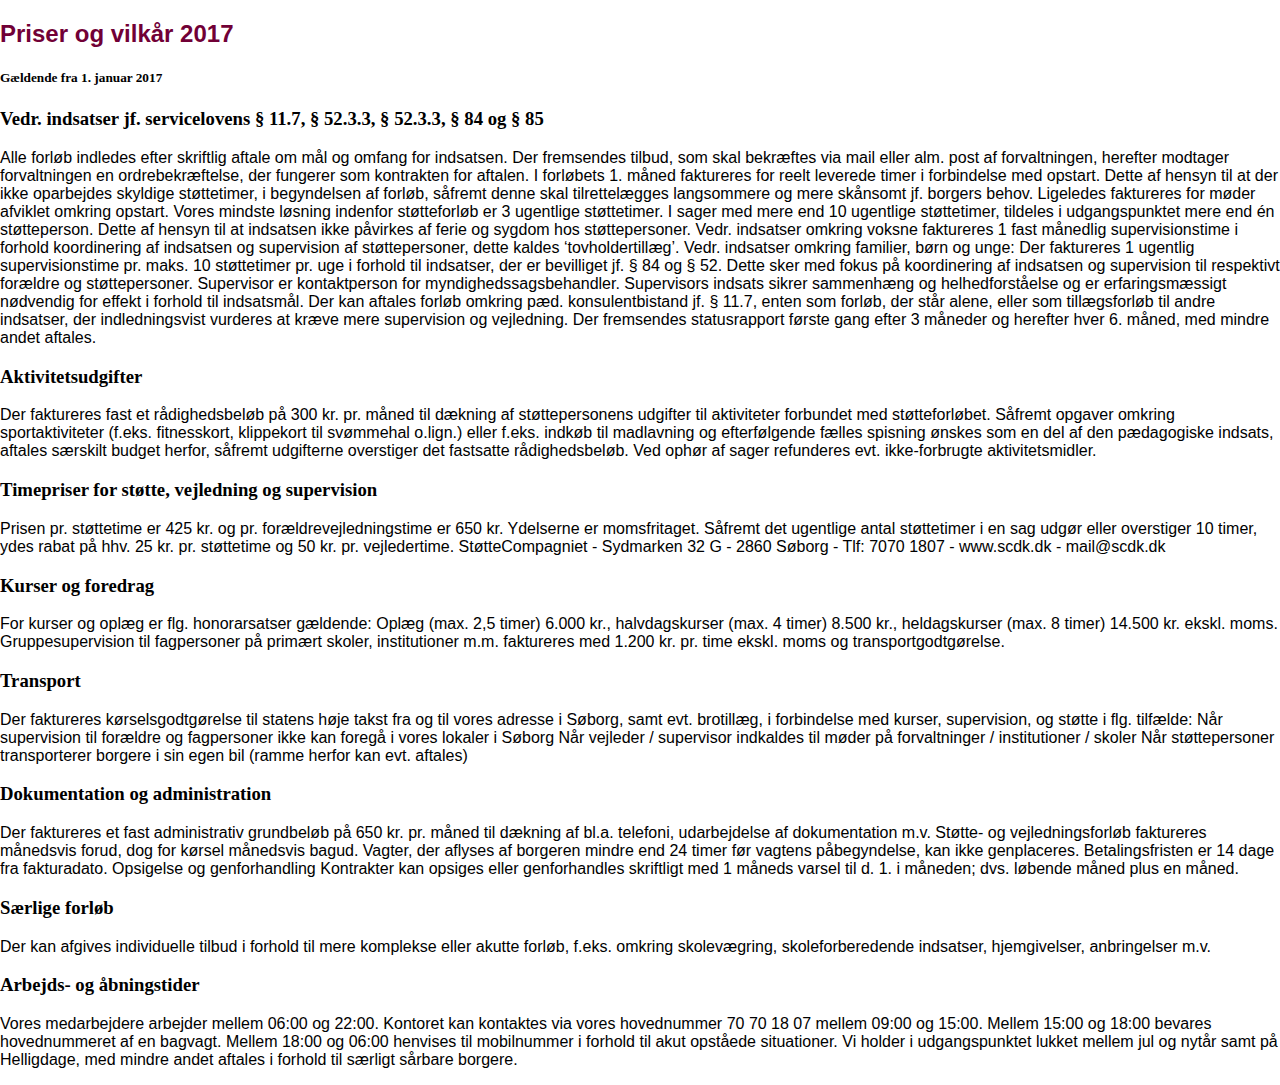
==== priser.html @ 564a55ac "Priser, ny side" ====
<!DOCTYPE html>
<html lang="da">

<head>
    <meta charset="utf-8">
    <meta name="viewport" content="width=device-width, initial-scale=1.0">
    <title>Priser</title>
    <link rel="stylesheet" href="style.css"> </head>

<body>
    <h2>Priser og vilkår 2017</h2>
    <h5>Gældende fra 1. januar 2017</h5>
    <h3>Vedr. indsatser jf. servicelovens § 11.7, § 52.3.3, § 52.3.3, § 84 og § 85</h3>
    <p>Alle forløb indledes efter skriftlig aftale om mål og omfang for indsatsen. Der fremsendes tilbud, som skal bekræftes via mail eller alm. post af forvaltningen, herefter modtager forvaltningen en ordrebekræftelse, der fungerer som kontrakten for aftalen. I forløbets 1. måned faktureres for reelt leverede timer i forbindelse med opstart. Dette af hensyn til at der ikke oparbejdes skyldige støttetimer, i begyndelsen af forløb, såfremt denne skal tilrettelægges langsommere og mere skånsomt jf. borgers behov. Ligeledes faktureres for møder afviklet omkring opstart. Vores mindste løsning indenfor støtteforløb er 3 ugentlige støttetimer. I sager med mere end 10 ugentlige støttetimer, tildeles i udgangspunktet mere end én støtteperson. Dette af hensyn til at indsatsen ikke påvirkes af ferie og sygdom hos støttepersoner. Vedr. indsatser omkring voksne faktureres 1 fast månedlig supervisionstime i forhold koordinering af indsatsen og supervision af støttepersoner, dette kaldes ‘tovholdertillæg’. Vedr. indsatser omkring familier, børn og unge: Der faktureres 1 ugentlig supervisionstime pr. maks. 10 støttetimer pr. uge i forhold til indsatser, der er bevilliget jf. § 84 og § 52. Dette sker med fokus på koordinering af indsatsen og supervision til respektivt forældre og støttepersoner. Supervisor er kontaktperson for myndighedssagsbehandler. Supervisors indsats sikrer sammenhæng og helhedforståelse og er erfaringsmæssigt nødvendig for effekt i forhold til indsatsmål. Der kan aftales forløb omkring pæd. konsulentbistand jf. § 11.7, enten som forløb, der står alene, eller som tillægsforløb til andre indsatser, der indledningsvist vurderes at kræve mere supervision og vejledning. Der fremsendes statusrapport første gang efter 3 måneder og herefter hver 6. måned, med mindre andet aftales.</p>
    <h3>Aktivitetsudgifter</h3>
    <p>Der faktureres fast et rådighedsbeløb på 300 kr. pr. måned til dækning af støttepersonens udgifter til aktiviteter forbundet med støtteforløbet. Såfremt opgaver omkring sportaktiviteter (f.eks. fitnesskort, klippekort til svømmehal o.lign.) eller f.eks. indkøb til madlavning og efterfølgende fælles spisning ønskes som en del af den pædagogiske indsats, aftales særskilt budget herfor, såfremt udgifterne overstiger det fastsatte rådighedsbeløb. Ved ophør af sager refunderes evt. ikke-forbrugte aktivitetsmidler.</p>
    <h3>Timepriser for støtte, vejledning og supervision</h3>
    <p>Prisen pr. støttetime er 425 kr. og pr. forældrevejledningstime er 650 kr. Ydelserne er momsfritaget. Såfremt det ugentlige antal støttetimer i en sag udgør eller overstiger 10 timer, ydes rabat på hhv. 25 kr. pr. støttetime og 50 kr. pr. vejledertime. StøtteCompagniet - Sydmarken 32 G - 2860 Søborg - Tlf: 7070 1807 - www.scdk.dk - mail@scdk.dk</p>
    <h3>Kurser og foredrag</h3>
    <p>For kurser og oplæg er flg. honorarsatser gældende: Oplæg (max. 2,5 timer) 6.000 kr., halvdagskurser (max. 4 timer) 8.500 kr., heldagskurser (max. 8 timer) 14.500 kr. ekskl. moms. Gruppesupervision til fagpersoner på primært skoler, institutioner m.m. faktureres med 1.200 kr. pr. time ekskl. moms og transportgodtgørelse.</p>
    <h3>Transport</h3>
    <p>Der faktureres kørselsgodtgørelse til statens høje takst fra og til vores adresse i Søborg, samt evt. brotillæg, i forbindelse med kurser, supervision, og støtte i flg. tilfælde: Når supervision til forældre og fagpersoner ikke kan foregå i vores lokaler i Søborg Når vejleder / supervisor indkaldes til møder på forvaltninger / institutioner / skoler Når støttepersoner transporterer borgere i sin egen bil (ramme herfor kan evt. aftales)</p>
    <h3>Dokumentation og administration</h3>
    <p>Der faktureres et fast administrativ grundbeløb på 650 kr. pr. måned til dækning af bl.a. telefoni, udarbejdelse af dokumentation m.v. Støtte- og vejledningsforløb faktureres månedsvis forud, dog for kørsel månedsvis bagud. Vagter, der aflyses af borgeren mindre end 24 timer før vagtens påbegyndelse, kan ikke genplaceres. Betalingsfristen er 14 dage fra fakturadato. Opsigelse og genforhandling Kontrakter kan opsiges eller genforhandles skriftligt med 1 måneds varsel til d. 1. i måneden; dvs. løbende måned plus en måned.</p>
    <h3>Særlige forløb</h3>
    <p>Der kan afgives individuelle tilbud i forhold til mere komplekse eller akutte forløb, f.eks. omkring skolevægring, skoleforberedende indsatser, hjemgivelser, anbringelser m.v.</p>
    <h3>Arbejds- og åbningstider</h3>
    <p>Vores medarbejdere arbejder mellem 06:00 og 22:00. Kontoret kan kontaktes via vores hovednummer 70 70 18 07 mellem 09:00 og 15:00. Mellem 15:00 og 18:00 bevares hovednummeret af en bagvagt. Mellem 18:00 og 06:00 henvises til mobilnummer i forhold til akut opståede situationer. Vi holder i udgangspunktet lukket mellem jul og nytår samt på Helligdage, med mindre andet aftales i forhold til særligt sårbare borgere.</p>
</body>

</html>
---- style.css ----
body {
    margin: 0;
    padding: 0;
    background-color: white;
}

.sider {
    max-width: 1400px;
    border-left: 100px solid #F2F2F2;
    border-right: 100px solid #F2F2F2;
    border-top: 20px solid #F2F2F2;
}

@media screen and (max-width: 1200px) {
    .sider {
        border-left: 0px;
        border-right: 0px;
        border-top: 0px;
    }
}

/* **** Menu **** */

.logo_top {
    text-align: center;
    margin-top: 20px;
    margin-bottom: 40px;
}

.nav_wrapper {
    display: flex;
    flex-wrap: wrap;
    justify-content: center;
}

.linie {
    width: 30%;
    border-top: solid 2px #8a8a8a;
    margin-top: 20px;
    margin-left: 10px;
    margin-right: 10px;
}

@media screen and (max-width: 960px) {
    .linie {
        width: 0;
        border-top: solid 0px white;
        margin-top: 10px;
        margin-left: 10px;
        margin-right: 10px;
    }
}





header nav {
    font-family: 'Lato', sans-serif;
    text-align: center;
}

header nav a {
    text-decoration: none;
    color: #710036;
    padding-left: 4px;
    padding-right: 4px;
    padding-top: 10px;
    margin-bottom: 20px;
    display: block;
}

header nav a:hover {
    color: #8a8a8a;
}

@media screen and (min-width: 675px) {
    header nav a {
        display: inline-block;
    }
}


/* **** Menu slut **** */

/** youtube video **/

#splash {
    width: 80%;
    top: 0;
    right: 0;
    bottom: 0;
    left: 0;
    margin: auto;
}

.hs-responsive-embed-youtube iframe {
    position: absolute;
    width: 100%;
    height: 100%;
}

.hs-responsive-embed-youtube {
    position: relative;
    padding-bottom: 56.25%;
}

/** youtube video slut **/

/** om os **/

#om h2 {
    display: inline;
    padding: 10px;

}

.om_logo {
    width: 80px;
}

#om {
    margin-top: 40px;
}

.container {
    display: flex;
    justify-content: center;
    flex-wrap: wrap;
    align-items: center;
    width: 40vw;

}

#om .om_logo {
    width: 90px;
}

@media screen and (max-width: 1200px) {
    #om .container {
        display: flex;
        justify-content: left;
        flex-wrap: wrap;
        align-items: center;
        width: 100%;
        flex-direction: column;
    }

    #om .om_logo {
        width: 120px;
    }
}


/** om os slut **/

h2 {
    font-family: 'Muli', sans-serif;
    color: #710036
}

p {
    font-family: 'Lato', sans-serif;
}

.section_wrapper {
    display: flex;
    flex-wrap: wrap;
    justify-content: center;
}

.column {
    flex-basis: 300px;
}

.column_content {
    display: flex;
    flex-wrap: wrap;
    justify-content: center;
    flex-direction: row;
}

.fakta_tekst {
    flex-basis: 100px;
}

.column_right {
    flex-basis: 200px;
}
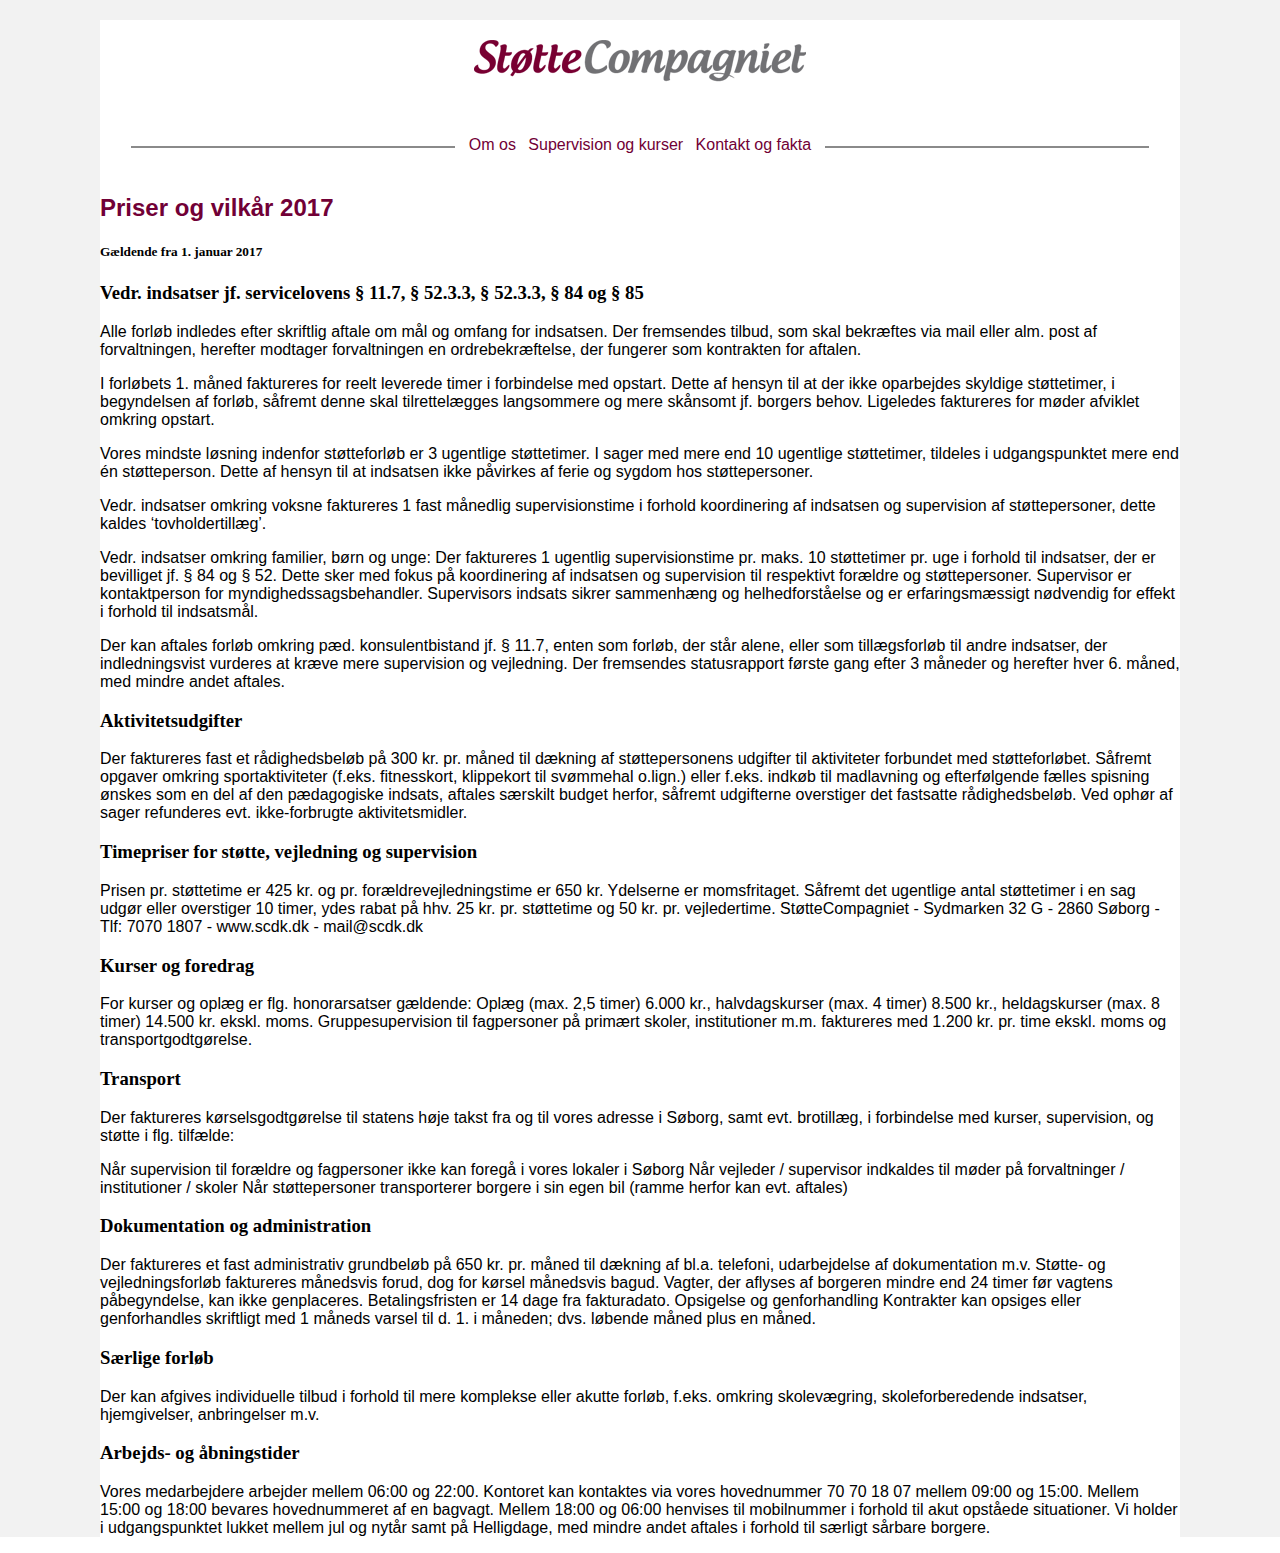
==== commit e68a9e5f: "Priser, ændret" ====
--- a/priser.html
+++ b/priser.html
@@ -8,24 +8,42 @@
     <link rel="stylesheet" href="style.css"> </head>
 
 <body>
-    <h2>Priser og vilkår 2017</h2>
-    <h5>Gældende fra 1. januar 2017</h5>
-    <h3>Vedr. indsatser jf. servicelovens § 11.7, § 52.3.3, § 52.3.3, § 84 og § 85</h3>
-    <p>Alle forløb indledes efter skriftlig aftale om mål og omfang for indsatsen. Der fremsendes tilbud, som skal bekræftes via mail eller alm. post af forvaltningen, herefter modtager forvaltningen en ordrebekræftelse, der fungerer som kontrakten for aftalen. I forløbets 1. måned faktureres for reelt leverede timer i forbindelse med opstart. Dette af hensyn til at der ikke oparbejdes skyldige støttetimer, i begyndelsen af forløb, såfremt denne skal tilrettelægges langsommere og mere skånsomt jf. borgers behov. Ligeledes faktureres for møder afviklet omkring opstart. Vores mindste løsning indenfor støtteforløb er 3 ugentlige støttetimer. I sager med mere end 10 ugentlige støttetimer, tildeles i udgangspunktet mere end én støtteperson. Dette af hensyn til at indsatsen ikke påvirkes af ferie og sygdom hos støttepersoner. Vedr. indsatser omkring voksne faktureres 1 fast månedlig supervisionstime i forhold koordinering af indsatsen og supervision af støttepersoner, dette kaldes ‘tovholdertillæg’. Vedr. indsatser omkring familier, børn og unge: Der faktureres 1 ugentlig supervisionstime pr. maks. 10 støttetimer pr. uge i forhold til indsatser, der er bevilliget jf. § 84 og § 52. Dette sker med fokus på koordinering af indsatsen og supervision til respektivt forældre og støttepersoner. Supervisor er kontaktperson for myndighedssagsbehandler. Supervisors indsats sikrer sammenhæng og helhedforståelse og er erfaringsmæssigt nødvendig for effekt i forhold til indsatsmål. Der kan aftales forløb omkring pæd. konsulentbistand jf. § 11.7, enten som forløb, der står alene, eller som tillægsforløb til andre indsatser, der indledningsvist vurderes at kræve mere supervision og vejledning. Der fremsendes statusrapport første gang efter 3 måneder og herefter hver 6. måned, med mindre andet aftales.</p>
-    <h3>Aktivitetsudgifter</h3>
-    <p>Der faktureres fast et rådighedsbeløb på 300 kr. pr. måned til dækning af støttepersonens udgifter til aktiviteter forbundet med støtteforløbet. Såfremt opgaver omkring sportaktiviteter (f.eks. fitnesskort, klippekort til svømmehal o.lign.) eller f.eks. indkøb til madlavning og efterfølgende fælles spisning ønskes som en del af den pædagogiske indsats, aftales særskilt budget herfor, såfremt udgifterne overstiger det fastsatte rådighedsbeløb. Ved ophør af sager refunderes evt. ikke-forbrugte aktivitetsmidler.</p>
-    <h3>Timepriser for støtte, vejledning og supervision</h3>
-    <p>Prisen pr. støttetime er 425 kr. og pr. forældrevejledningstime er 650 kr. Ydelserne er momsfritaget. Såfremt det ugentlige antal støttetimer i en sag udgør eller overstiger 10 timer, ydes rabat på hhv. 25 kr. pr. støttetime og 50 kr. pr. vejledertime. StøtteCompagniet - Sydmarken 32 G - 2860 Søborg - Tlf: 7070 1807 - www.scdk.dk - mail@scdk.dk</p>
-    <h3>Kurser og foredrag</h3>
-    <p>For kurser og oplæg er flg. honorarsatser gældende: Oplæg (max. 2,5 timer) 6.000 kr., halvdagskurser (max. 4 timer) 8.500 kr., heldagskurser (max. 8 timer) 14.500 kr. ekskl. moms. Gruppesupervision til fagpersoner på primært skoler, institutioner m.m. faktureres med 1.200 kr. pr. time ekskl. moms og transportgodtgørelse.</p>
-    <h3>Transport</h3>
-    <p>Der faktureres kørselsgodtgørelse til statens høje takst fra og til vores adresse i Søborg, samt evt. brotillæg, i forbindelse med kurser, supervision, og støtte i flg. tilfælde: Når supervision til forældre og fagpersoner ikke kan foregå i vores lokaler i Søborg Når vejleder / supervisor indkaldes til møder på forvaltninger / institutioner / skoler Når støttepersoner transporterer borgere i sin egen bil (ramme herfor kan evt. aftales)</p>
-    <h3>Dokumentation og administration</h3>
-    <p>Der faktureres et fast administrativ grundbeløb på 650 kr. pr. måned til dækning af bl.a. telefoni, udarbejdelse af dokumentation m.v. Støtte- og vejledningsforløb faktureres månedsvis forud, dog for kørsel månedsvis bagud. Vagter, der aflyses af borgeren mindre end 24 timer før vagtens påbegyndelse, kan ikke genplaceres. Betalingsfristen er 14 dage fra fakturadato. Opsigelse og genforhandling Kontrakter kan opsiges eller genforhandles skriftligt med 1 måneds varsel til d. 1. i måneden; dvs. løbende måned plus en måned.</p>
-    <h3>Særlige forløb</h3>
-    <p>Der kan afgives individuelle tilbud i forhold til mere komplekse eller akutte forløb, f.eks. omkring skolevægring, skoleforberedende indsatser, hjemgivelser, anbringelser m.v.</p>
-    <h3>Arbejds- og åbningstider</h3>
-    <p>Vores medarbejdere arbejder mellem 06:00 og 22:00. Kontoret kan kontaktes via vores hovednummer 70 70 18 07 mellem 09:00 og 15:00. Mellem 15:00 og 18:00 bevares hovednummeret af en bagvagt. Mellem 18:00 og 06:00 henvises til mobilnummer i forhold til akut opståede situationer. Vi holder i udgangspunktet lukket mellem jul og nytår samt på Helligdage, med mindre andet aftales i forhold til særligt sårbare borgere.</p>
+    <div class="sider">
+        <header>
+            <div class="logo_top"> <img src="images/scdklogo.png"> </div>
+            <div class="nav_wrapper">
+                <div class="linie"></div>
+                <nav> <a href="#om">Om os</a> <a href="#kurser">Supervision og kurser</a> <a href="#kontakt_fakta">Kontakt og fakta</a></nav>
+                <div class="linie"></div>
+            </div>
+        </header>
+        <section
+        <div class="tekst_priser">
+        <h2>Priser og vilkår 2017</h2>
+        <h5>Gældende fra 1. januar 2017</h5>
+        <h3>Vedr. indsatser jf. servicelovens § 11.7, § 52.3.3, § 52.3.3, § 84 og § 85</h3>
+        <p>Alle forløb indledes efter skriftlig aftale om mål og omfang for indsatsen. Der fremsendes tilbud, som skal bekræftes via mail eller alm. post af forvaltningen, herefter modtager forvaltningen en ordrebekræftelse, der fungerer som kontrakten for aftalen.</p>
+        <p>I forløbets 1. måned faktureres for reelt leverede timer i forbindelse med opstart. Dette af hensyn til at der ikke oparbejdes skyldige støttetimer, i begyndelsen af forløb, såfremt denne skal tilrettelægges langsommere og mere skånsomt jf. borgers behov. Ligeledes faktureres for møder afviklet omkring opstart.</p>
+        <p>Vores mindste løsning indenfor støtteforløb er 3 ugentlige støttetimer. I sager med mere end 10 ugentlige støttetimer, tildeles i udgangspunktet mere end én støtteperson. Dette af hensyn til at indsatsen ikke påvirkes af ferie og sygdom hos støttepersoner.</p>
+        <p>Vedr. indsatser omkring voksne faktureres 1 fast månedlig supervisionstime i forhold koordinering af indsatsen og supervision af støttepersoner, dette kaldes ‘tovholdertillæg’.</p>
+        <p>Vedr. indsatser omkring familier, børn og unge: Der faktureres 1 ugentlig supervisionstime pr. maks. 10 støttetimer pr. uge i forhold til indsatser, der er bevilliget jf. § 84 og § 52. Dette sker med fokus på koordinering af indsatsen og supervision til respektivt forældre og støttepersoner. Supervisor er kontaktperson for myndighedssagsbehandler. Supervisors indsats sikrer sammenhæng og helhedforståelse og er erfaringsmæssigt nødvendig for effekt i forhold til indsatsmål.</p>
+        <p>Der kan aftales forløb omkring pæd. konsulentbistand jf. § 11.7, enten som forløb, der står alene, eller som tillægsforløb til andre indsatser, der indledningsvist vurderes at kræve mere supervision og vejledning. Der fremsendes statusrapport første gang efter 3 måneder og herefter hver 6. måned, med mindre andet aftales.</p>
+        <h3>Aktivitetsudgifter</h3>
+        <p>Der faktureres fast et rådighedsbeløb på 300 kr. pr. måned til dækning af støttepersonens udgifter til aktiviteter forbundet med støtteforløbet. Såfremt opgaver omkring sportaktiviteter (f.eks. fitnesskort, klippekort til svømmehal o.lign.) eller f.eks. indkøb til madlavning og efterfølgende fælles spisning ønskes som en del af den pædagogiske indsats, aftales særskilt budget herfor, såfremt udgifterne overstiger det fastsatte rådighedsbeløb. Ved ophør af sager refunderes evt. ikke-forbrugte aktivitetsmidler.</p>
+        <h3>Timepriser for støtte, vejledning og supervision</h3>
+        <p>Prisen pr. støttetime er 425 kr. og pr. forældrevejledningstime er 650 kr. Ydelserne er momsfritaget. Såfremt det ugentlige antal støttetimer i en sag udgør eller overstiger 10 timer, ydes rabat på hhv. 25 kr. pr. støttetime og 50 kr. pr. vejledertime. StøtteCompagniet - Sydmarken 32 G - 2860 Søborg - Tlf: 7070 1807 - www.scdk.dk - mail@scdk.dk</p>
+        <h3>Kurser og foredrag</h3>
+        <p>For kurser og oplæg er flg. honorarsatser gældende: Oplæg (max. 2,5 timer) 6.000 kr., halvdagskurser (max. 4 timer) 8.500 kr., heldagskurser (max. 8 timer) 14.500 kr. ekskl. moms. Gruppesupervision til fagpersoner på primært skoler, institutioner m.m. faktureres med 1.200 kr. pr. time ekskl. moms og transportgodtgørelse.</p>
+        <h3>Transport</h3>
+        <p>Der faktureres kørselsgodtgørelse til statens høje takst fra og til vores adresse i Søborg, samt evt. brotillæg, i forbindelse med kurser, supervision, og støtte i flg. tilfælde:</p>
+        <p>Når supervision til forældre og fagpersoner ikke kan foregå i vores lokaler i Søborg Når vejleder / supervisor indkaldes til møder på forvaltninger / institutioner / skoler Når støttepersoner transporterer borgere i sin egen bil (ramme herfor kan evt. aftales)</p>
+        <h3>Dokumentation og administration</h3>
+        <p>Der faktureres et fast administrativ grundbeløb på 650 kr. pr. måned til dækning af bl.a. telefoni, udarbejdelse af dokumentation m.v. Støtte- og vejledningsforløb faktureres månedsvis forud, dog for kørsel månedsvis bagud. Vagter, der aflyses af borgeren mindre end 24 timer før vagtens påbegyndelse, kan ikke genplaceres. Betalingsfristen er 14 dage fra fakturadato. Opsigelse og genforhandling Kontrakter kan opsiges eller genforhandles skriftligt med 1 måneds varsel til d. 1. i måneden; dvs. løbende måned plus en måned.</p>
+        <h3>Særlige forløb</h3>
+        <p>Der kan afgives individuelle tilbud i forhold til mere komplekse eller akutte forløb, f.eks. omkring skolevægring, skoleforberedende indsatser, hjemgivelser, anbringelser m.v.</p>
+        <h3>Arbejds- og åbningstider</h3>
+        <p>Vores medarbejdere arbejder mellem 06:00 og 22:00. Kontoret kan kontaktes via vores hovednummer 70 70 18 07 mellem 09:00 og 15:00. Mellem 15:00 og 18:00 bevares hovednummeret af en bagvagt. Mellem 18:00 og 06:00 henvises til mobilnummer i forhold til akut opståede situationer. Vi holder i udgangspunktet lukket mellem jul og nytår samt på Helligdage, med mindre andet aftales i forhold til særligt sårbare borgere.</p>
+            </div>
 </body>
 
 </html>
--- a/style.css
+++ b/style.css
@@ -187,3 +187,9 @@
 .column_right {
     flex-basis: 200px;
 }
+
+
+
+/* **** Priser og vilkår **** */
+
+
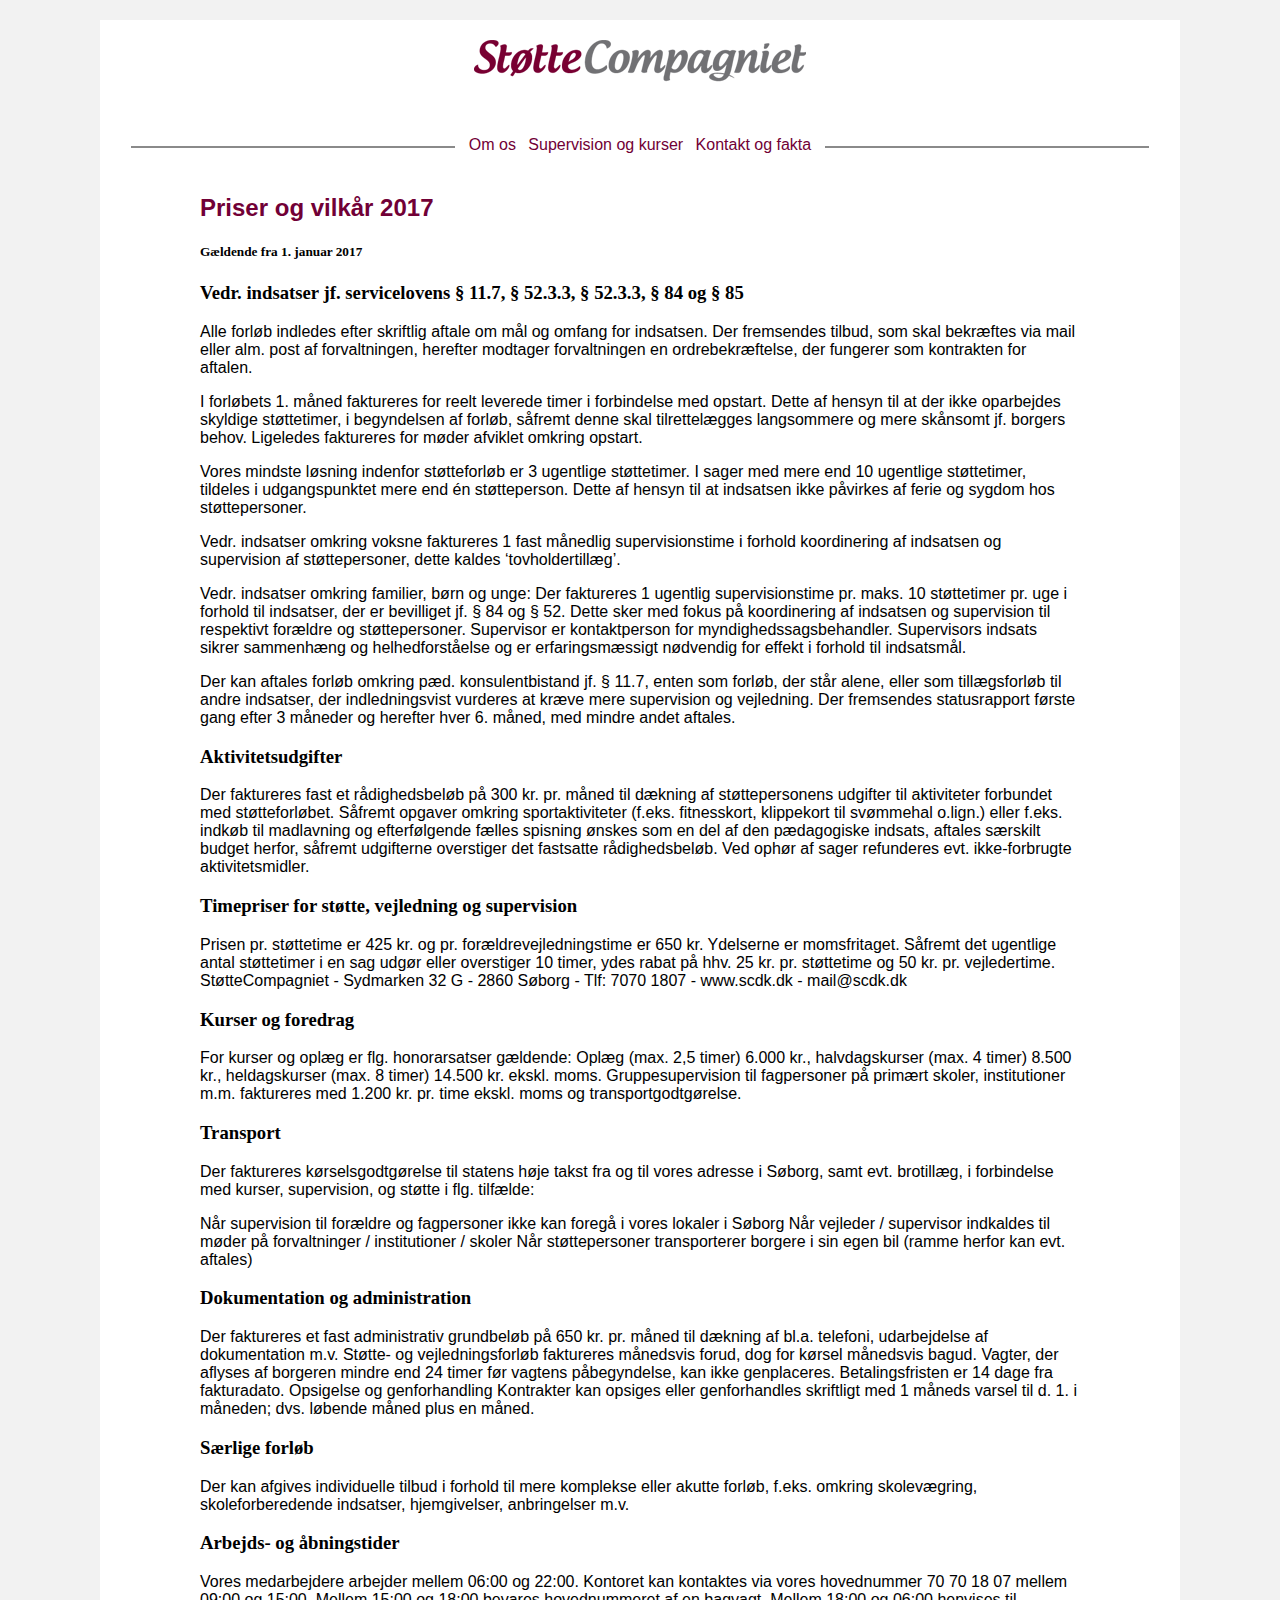
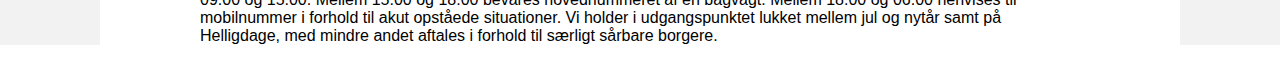
==== commit a13c4b46: "Link til menu på ekstraside" ====
--- a/priser.html
+++ b/priser.html
@@ -13,37 +13,39 @@
             <div class="logo_top"> <img src="images/scdklogo.png"> </div>
             <div class="nav_wrapper">
                 <div class="linie"></div>
-                <nav> <a href="#om">Om os</a> <a href="#kurser">Supervision og kurser</a> <a href="#kontakt_fakta">Kontakt og fakta</a></nav>
+                <nav> <a href="../#om">Om os</a> <a href="../#kurser">Supervision og kurser</a> <a href="../#kontakt_fakta">Kontakt og fakta</a></nav>
                 <div class="linie"></div>
             </div>
         </header>
-        <section
-        <div class="tekst_priser">
-        <h2>Priser og vilkår 2017</h2>
-        <h5>Gældende fra 1. januar 2017</h5>
-        <h3>Vedr. indsatser jf. servicelovens § 11.7, § 52.3.3, § 52.3.3, § 84 og § 85</h3>
-        <p>Alle forløb indledes efter skriftlig aftale om mål og omfang for indsatsen. Der fremsendes tilbud, som skal bekræftes via mail eller alm. post af forvaltningen, herefter modtager forvaltningen en ordrebekræftelse, der fungerer som kontrakten for aftalen.</p>
-        <p>I forløbets 1. måned faktureres for reelt leverede timer i forbindelse med opstart. Dette af hensyn til at der ikke oparbejdes skyldige støttetimer, i begyndelsen af forløb, såfremt denne skal tilrettelægges langsommere og mere skånsomt jf. borgers behov. Ligeledes faktureres for møder afviklet omkring opstart.</p>
-        <p>Vores mindste løsning indenfor støtteforløb er 3 ugentlige støttetimer. I sager med mere end 10 ugentlige støttetimer, tildeles i udgangspunktet mere end én støtteperson. Dette af hensyn til at indsatsen ikke påvirkes af ferie og sygdom hos støttepersoner.</p>
-        <p>Vedr. indsatser omkring voksne faktureres 1 fast månedlig supervisionstime i forhold koordinering af indsatsen og supervision af støttepersoner, dette kaldes ‘tovholdertillæg’.</p>
-        <p>Vedr. indsatser omkring familier, børn og unge: Der faktureres 1 ugentlig supervisionstime pr. maks. 10 støttetimer pr. uge i forhold til indsatser, der er bevilliget jf. § 84 og § 52. Dette sker med fokus på koordinering af indsatsen og supervision til respektivt forældre og støttepersoner. Supervisor er kontaktperson for myndighedssagsbehandler. Supervisors indsats sikrer sammenhæng og helhedforståelse og er erfaringsmæssigt nødvendig for effekt i forhold til indsatsmål.</p>
-        <p>Der kan aftales forløb omkring pæd. konsulentbistand jf. § 11.7, enten som forløb, der står alene, eller som tillægsforløb til andre indsatser, der indledningsvist vurderes at kræve mere supervision og vejledning. Der fremsendes statusrapport første gang efter 3 måneder og herefter hver 6. måned, med mindre andet aftales.</p>
-        <h3>Aktivitetsudgifter</h3>
-        <p>Der faktureres fast et rådighedsbeløb på 300 kr. pr. måned til dækning af støttepersonens udgifter til aktiviteter forbundet med støtteforløbet. Såfremt opgaver omkring sportaktiviteter (f.eks. fitnesskort, klippekort til svømmehal o.lign.) eller f.eks. indkøb til madlavning og efterfølgende fælles spisning ønskes som en del af den pædagogiske indsats, aftales særskilt budget herfor, såfremt udgifterne overstiger det fastsatte rådighedsbeløb. Ved ophør af sager refunderes evt. ikke-forbrugte aktivitetsmidler.</p>
-        <h3>Timepriser for støtte, vejledning og supervision</h3>
-        <p>Prisen pr. støttetime er 425 kr. og pr. forældrevejledningstime er 650 kr. Ydelserne er momsfritaget. Såfremt det ugentlige antal støttetimer i en sag udgør eller overstiger 10 timer, ydes rabat på hhv. 25 kr. pr. støttetime og 50 kr. pr. vejledertime. StøtteCompagniet - Sydmarken 32 G - 2860 Søborg - Tlf: 7070 1807 - www.scdk.dk - mail@scdk.dk</p>
-        <h3>Kurser og foredrag</h3>
-        <p>For kurser og oplæg er flg. honorarsatser gældende: Oplæg (max. 2,5 timer) 6.000 kr., halvdagskurser (max. 4 timer) 8.500 kr., heldagskurser (max. 8 timer) 14.500 kr. ekskl. moms. Gruppesupervision til fagpersoner på primært skoler, institutioner m.m. faktureres med 1.200 kr. pr. time ekskl. moms og transportgodtgørelse.</p>
-        <h3>Transport</h3>
-        <p>Der faktureres kørselsgodtgørelse til statens høje takst fra og til vores adresse i Søborg, samt evt. brotillæg, i forbindelse med kurser, supervision, og støtte i flg. tilfælde:</p>
-        <p>Når supervision til forældre og fagpersoner ikke kan foregå i vores lokaler i Søborg Når vejleder / supervisor indkaldes til møder på forvaltninger / institutioner / skoler Når støttepersoner transporterer borgere i sin egen bil (ramme herfor kan evt. aftales)</p>
-        <h3>Dokumentation og administration</h3>
-        <p>Der faktureres et fast administrativ grundbeløb på 650 kr. pr. måned til dækning af bl.a. telefoni, udarbejdelse af dokumentation m.v. Støtte- og vejledningsforløb faktureres månedsvis forud, dog for kørsel månedsvis bagud. Vagter, der aflyses af borgeren mindre end 24 timer før vagtens påbegyndelse, kan ikke genplaceres. Betalingsfristen er 14 dage fra fakturadato. Opsigelse og genforhandling Kontrakter kan opsiges eller genforhandles skriftligt med 1 måneds varsel til d. 1. i måneden; dvs. løbende måned plus en måned.</p>
-        <h3>Særlige forløb</h3>
-        <p>Der kan afgives individuelle tilbud i forhold til mere komplekse eller akutte forløb, f.eks. omkring skolevægring, skoleforberedende indsatser, hjemgivelser, anbringelser m.v.</p>
-        <h3>Arbejds- og åbningstider</h3>
-        <p>Vores medarbejdere arbejder mellem 06:00 og 22:00. Kontoret kan kontaktes via vores hovednummer 70 70 18 07 mellem 09:00 og 15:00. Mellem 15:00 og 18:00 bevares hovednummeret af en bagvagt. Mellem 18:00 og 06:00 henvises til mobilnummer i forhold til akut opståede situationer. Vi holder i udgangspunktet lukket mellem jul og nytår samt på Helligdage, med mindre andet aftales i forhold til særligt sårbare borgere.</p>
+        <section id="priser_vilkår">
+            <div class="tekst">
+                <h2>Priser og vilkår 2017</h2>
+                <h5>Gældende fra 1. januar 2017</h5>
+                <h3>Vedr. indsatser jf. servicelovens § 11.7, § 52.3.3, § 52.3.3, § 84 og § 85</h3>
+                <p>Alle forløb indledes efter skriftlig aftale om mål og omfang for indsatsen. Der fremsendes tilbud, som skal bekræftes via mail eller alm. post af forvaltningen, herefter modtager forvaltningen en ordrebekræftelse, der fungerer som kontrakten for aftalen.</p>
+                <p>I forløbets 1. måned faktureres for reelt leverede timer i forbindelse med opstart. Dette af hensyn til at der ikke oparbejdes skyldige støttetimer, i begyndelsen af forløb, såfremt denne skal tilrettelægges langsommere og mere skånsomt jf. borgers behov. Ligeledes faktureres for møder afviklet omkring opstart.</p>
+                <p>Vores mindste løsning indenfor støtteforløb er 3 ugentlige støttetimer. I sager med mere end 10 ugentlige støttetimer, tildeles i udgangspunktet mere end én støtteperson. Dette af hensyn til at indsatsen ikke påvirkes af ferie og sygdom hos støttepersoner.</p>
+                <p>Vedr. indsatser omkring voksne faktureres 1 fast månedlig supervisionstime i forhold koordinering af indsatsen og supervision af støttepersoner, dette kaldes ‘tovholdertillæg’.</p>
+                <p>Vedr. indsatser omkring familier, børn og unge: Der faktureres 1 ugentlig supervisionstime pr. maks. 10 støttetimer pr. uge i forhold til indsatser, der er bevilliget jf. § 84 og § 52. Dette sker med fokus på koordinering af indsatsen og supervision til respektivt forældre og støttepersoner. Supervisor er kontaktperson for myndighedssagsbehandler. Supervisors indsats sikrer sammenhæng og helhedforståelse og er erfaringsmæssigt nødvendig for effekt i forhold til indsatsmål.</p>
+                <p>Der kan aftales forløb omkring pæd. konsulentbistand jf. § 11.7, enten som forløb, der står alene, eller som tillægsforløb til andre indsatser, der indledningsvist vurderes at kræve mere supervision og vejledning. Der fremsendes statusrapport første gang efter 3 måneder og herefter hver 6. måned, med mindre andet aftales.</p>
+                <h3>Aktivitetsudgifter</h3>
+                <p>Der faktureres fast et rådighedsbeløb på 300 kr. pr. måned til dækning af støttepersonens udgifter til aktiviteter forbundet med støtteforløbet. Såfremt opgaver omkring sportaktiviteter (f.eks. fitnesskort, klippekort til svømmehal o.lign.) eller f.eks. indkøb til madlavning og efterfølgende fælles spisning ønskes som en del af den pædagogiske indsats, aftales særskilt budget herfor, såfremt udgifterne overstiger det fastsatte rådighedsbeløb. Ved ophør af sager refunderes evt. ikke-forbrugte aktivitetsmidler.</p>
+                <h3>Timepriser for støtte, vejledning og supervision</h3>
+                <p>Prisen pr. støttetime er 425 kr. og pr. forældrevejledningstime er 650 kr. Ydelserne er momsfritaget. Såfremt det ugentlige antal støttetimer i en sag udgør eller overstiger 10 timer, ydes rabat på hhv. 25 kr. pr. støttetime og 50 kr. pr. vejledertime. StøtteCompagniet - Sydmarken 32 G - 2860 Søborg - Tlf: 7070 1807 - www.scdk.dk - mail@scdk.dk</p>
+                <h3>Kurser og foredrag</h3>
+                <p>For kurser og oplæg er flg. honorarsatser gældende: Oplæg (max. 2,5 timer) 6.000 kr., halvdagskurser (max. 4 timer) 8.500 kr., heldagskurser (max. 8 timer) 14.500 kr. ekskl. moms. Gruppesupervision til fagpersoner på primært skoler, institutioner m.m. faktureres med 1.200 kr. pr. time ekskl. moms og transportgodtgørelse.</p>
+                <h3>Transport</h3>
+                <p>Der faktureres kørselsgodtgørelse til statens høje takst fra og til vores adresse i Søborg, samt evt. brotillæg, i forbindelse med kurser, supervision, og støtte i flg. tilfælde:</p>
+                <p>Når supervision til forældre og fagpersoner ikke kan foregå i vores lokaler i Søborg Når vejleder / supervisor indkaldes til møder på forvaltninger / institutioner / skoler Når støttepersoner transporterer borgere i sin egen bil (ramme herfor kan evt. aftales)</p>
+                <h3>Dokumentation og administration</h3>
+                <p>Der faktureres et fast administrativ grundbeløb på 650 kr. pr. måned til dækning af bl.a. telefoni, udarbejdelse af dokumentation m.v. Støtte- og vejledningsforløb faktureres månedsvis forud, dog for kørsel månedsvis bagud. Vagter, der aflyses af borgeren mindre end 24 timer før vagtens påbegyndelse, kan ikke genplaceres. Betalingsfristen er 14 dage fra fakturadato. Opsigelse og genforhandling Kontrakter kan opsiges eller genforhandles skriftligt med 1 måneds varsel til d. 1. i måneden; dvs. løbende måned plus en måned.</p>
+                <h3>Særlige forløb</h3>
+                <p>Der kan afgives individuelle tilbud i forhold til mere komplekse eller akutte forløb, f.eks. omkring skolevægring, skoleforberedende indsatser, hjemgivelser, anbringelser m.v.</p>
+                <h3>Arbejds- og åbningstider</h3>
+                <p>Vores medarbejdere arbejder mellem 06:00 og 22:00. Kontoret kan kontaktes via vores hovednummer 70 70 18 07 mellem 09:00 og 15:00. Mellem 15:00 og 18:00 bevares hovednummeret af en bagvagt. Mellem 18:00 og 06:00 henvises til mobilnummer i forhold til akut opståede situationer. Vi holder i udgangspunktet lukket mellem jul og nytår samt på Helligdage, med mindre andet aftales i forhold til særligt sårbare borgere.</p>
             </div>
+        </section>
+    </div>
 </body>
 
 </html>
--- a/style.css
+++ b/style.css
@@ -18,6 +18,7 @@
         border-top: 0px;
     }
 }
+
 
 /* **** Menu **** */
 
@@ -51,10 +52,6 @@
     }
 }
 
-
-
-
-
 header nav {
     font-family: 'Lato', sans-serif;
     text-align: center;
@@ -83,6 +80,7 @@
 
 /* **** Menu slut **** */
 
+
 /** youtube video **/
 
 #splash {
@@ -105,14 +103,15 @@
     padding-bottom: 56.25%;
 }
 
+
 /** youtube video slut **/
+
 
 /** om os **/
 
 #om h2 {
     display: inline;
     padding: 10px;
-
 }
 
 .om_logo {
@@ -129,7 +128,6 @@
     flex-wrap: wrap;
     align-items: center;
     width: 40vw;
-
 }
 
 #om .om_logo {
@@ -145,7 +143,6 @@
         width: 100%;
         flex-direction: column;
     }
-
     #om .om_logo {
         width: 120px;
     }
@@ -189,7 +186,8 @@
 }
 
 
-
 /* **** Priser og vilkår **** */
 
-
+#priser_vilkår .tekst {
+    margin: 0 100px;
+}
